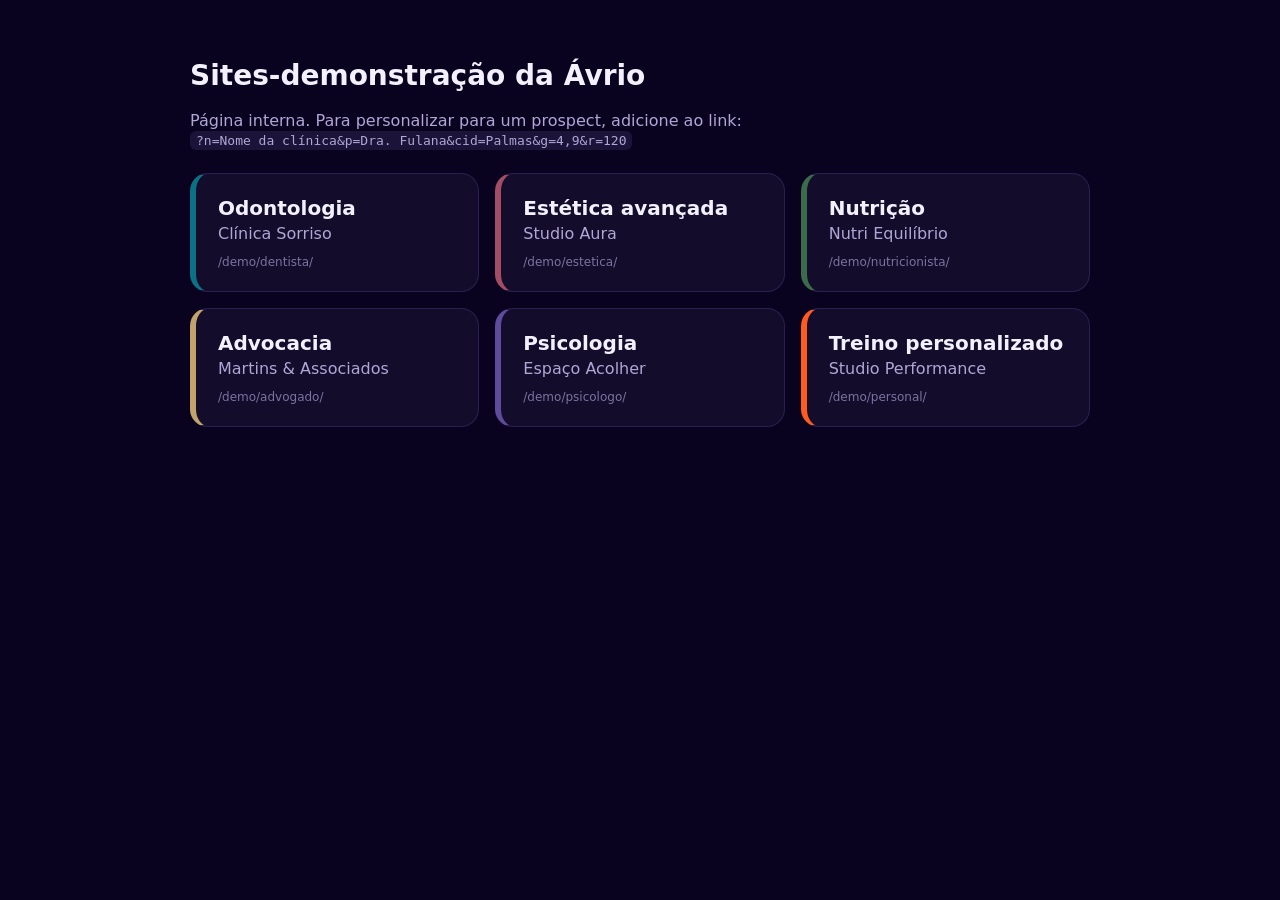
==== demo/index.html @ 56b5806c "﻿Planos, sistema de funil e demos por nicho com layouts distintos - Site: 3 planos (Site+Assistente," ====
<!DOCTYPE html><html lang="pt-BR"><head><meta charset="UTF-8"><meta name="viewport" content="width=device-width,initial-scale=1">
<meta name="robots" content="noindex,nofollow"><title>Demos Ávrio (interno)</title>
<style>body{font-family:system-ui,sans-serif;background:#0a0320;color:#f3f0ff;margin:0;padding:40px 20px}
.w{max-width:900px;margin:0 auto}h1{font-size:28px}p{color:#b1a6d6}
.grid{display:grid;grid-template-columns:repeat(auto-fill,minmax(260px,1fr));gap:16px;margin-top:24px}
.g{display:block;padding:22px;border-radius:18px;background:#130d2b;border:1px solid #2a1f4f;border-left:6px solid var(--c);text-decoration:none;color:inherit}
.g b{display:block;font-size:20px}.g span{display:block;color:#b1a6d6;margin-top:4px}.g i{display:block;font-style:normal;font-size:12px;color:#7d72a0;margin-top:12px}
code{background:#1b1338;padding:2px 6px;border-radius:6px}</style></head><body><div class="w">
<h1>Sites-demonstração da Ávrio</h1><p>Página interna. Para personalizar para um prospect, adicione ao link:<br>
<code>?n=Nome da clínica&amp;p=Dra. Fulana&amp;cid=Palmas&amp;g=4,9&amp;r=120</code></p>
<div class="grid"><a class="g" href="dentista/" style="--c:#0B7285"><b>Odontologia</b><span>Clínica Sorriso</span><i>/demo/dentista/</i></a><a class="g" href="estetica/" style="--c:#A24D63"><b>Estética avançada</b><span>Studio Aura</span><i>/demo/estetica/</i></a><a class="g" href="nutricionista/" style="--c:#3B6B4B"><b>Nutrição</b><span>Nutri Equilíbrio</span><i>/demo/nutricionista/</i></a><a class="g" href="advogado/" style="--c:#C2A36B"><b>Advocacia</b><span>Martins &amp; Associados</span><i>/demo/advogado/</i></a><a class="g" href="psicologo/" style="--c:#5E4B9B"><b>Psicologia</b><span>Espaço Acolher</span><i>/demo/psicologo/</i></a><a class="g" href="personal/" style="--c:#FF5A1F"><b>Treino personalizado</b><span>Studio Performance</span><i>/demo/personal/</i></a></div></div></body></html>
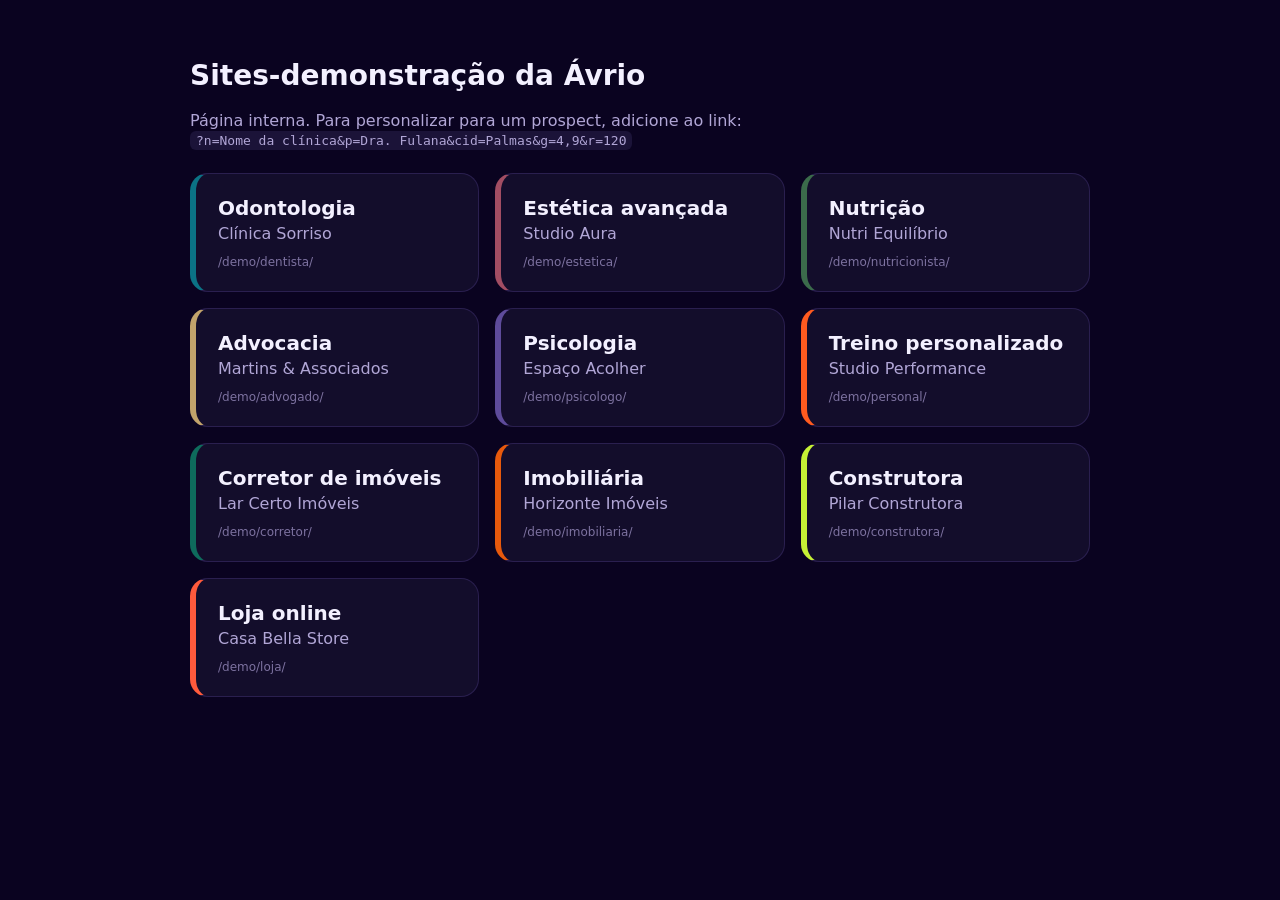
==== commit e7bb3911: "Site: nova narrativa (atrair clientes e vender mais), públicos corretor/imobiliária/construtora/loja" ====
--- a/demo/index.html
+++ b/demo/index.html
@@ -8,4 +8,4 @@
 code{background:#1b1338;padding:2px 6px;border-radius:6px}</style></head><body><div class="w">
 <h1>Sites-demonstração da Ávrio</h1><p>Página interna. Para personalizar para um prospect, adicione ao link:<br>
 <code>?n=Nome da clínica&amp;p=Dra. Fulana&amp;cid=Palmas&amp;g=4,9&amp;r=120</code></p>
-<div class="grid"><a class="g" href="dentista/" style="--c:#0B7285"><b>Odontologia</b><span>Clínica Sorriso</span><i>/demo/dentista/</i></a><a class="g" href="estetica/" style="--c:#A24D63"><b>Estética avançada</b><span>Studio Aura</span><i>/demo/estetica/</i></a><a class="g" href="nutricionista/" style="--c:#3B6B4B"><b>Nutrição</b><span>Nutri Equilíbrio</span><i>/demo/nutricionista/</i></a><a class="g" href="advogado/" style="--c:#C2A36B"><b>Advocacia</b><span>Martins &amp; Associados</span><i>/demo/advogado/</i></a><a class="g" href="psicologo/" style="--c:#5E4B9B"><b>Psicologia</b><span>Espaço Acolher</span><i>/demo/psicologo/</i></a><a class="g" href="personal/" style="--c:#FF5A1F"><b>Treino personalizado</b><span>Studio Performance</span><i>/demo/personal/</i></a></div></div></body></html>+<div class="grid"><a class="g" href="dentista/" style="--c:#0B7285"><b>Odontologia</b><span>Clínica Sorriso</span><i>/demo/dentista/</i></a><a class="g" href="estetica/" style="--c:#A24D63"><b>Estética avançada</b><span>Studio Aura</span><i>/demo/estetica/</i></a><a class="g" href="nutricionista/" style="--c:#3B6B4B"><b>Nutrição</b><span>Nutri Equilíbrio</span><i>/demo/nutricionista/</i></a><a class="g" href="advogado/" style="--c:#C2A36B"><b>Advocacia</b><span>Martins &amp; Associados</span><i>/demo/advogado/</i></a><a class="g" href="psicologo/" style="--c:#5E4B9B"><b>Psicologia</b><span>Espaço Acolher</span><i>/demo/psicologo/</i></a><a class="g" href="personal/" style="--c:#FF5A1F"><b>Treino personalizado</b><span>Studio Performance</span><i>/demo/personal/</i></a><a class="g" href="corretor/" style="--c:#0E6B5C"><b>Corretor de imóveis</b><span>Lar Certo Imóveis</span><i>/demo/corretor/</i></a><a class="g" href="imobiliaria/" style="--c:#E8590C"><b>Imobiliária</b><span>Horizonte Imóveis</span><i>/demo/imobiliaria/</i></a><a class="g" href="construtora/" style="--c:#C6F135"><b>Construtora</b><span>Pilar Construtora</span><i>/demo/construtora/</i></a><a class="g" href="loja/" style="--c:#FF5A3C"><b>Loja online</b><span>Casa Bella Store</span><i>/demo/loja/</i></a></div></div></body></html>
